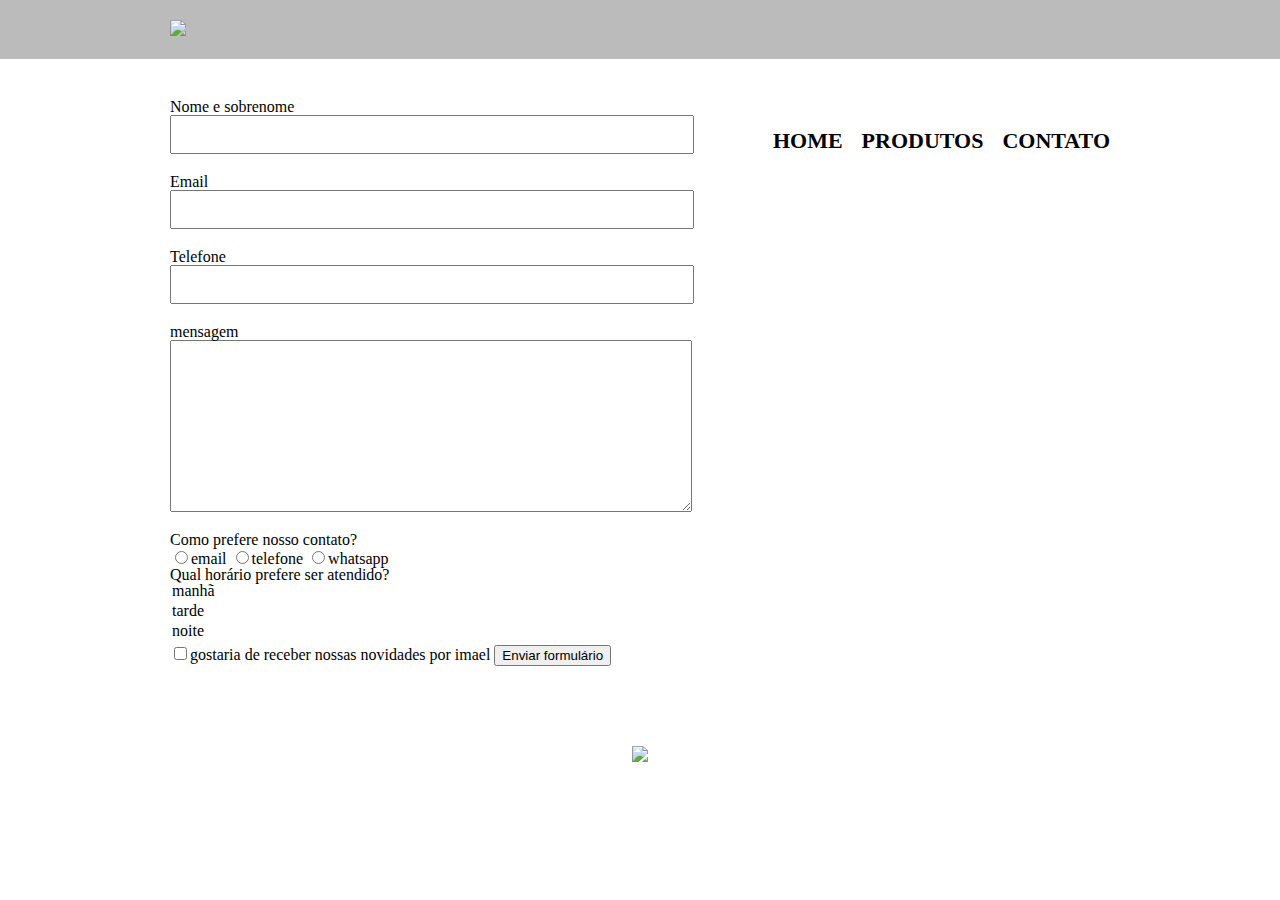
==== contato.html @ 9e4d01c2 "." ====
<!DOCTYPE html>
<html>
  <head>
    <meta charset="UTF-8">
    <title>Produtos</title>
    <link rel="stylesheet" href="reset.css">
    <link rel="stylesheet" href="contato.css">
  </head>
  <body>
    <header>
      <div class="caixa">
      <h1><img src="logo.png"></h1>

      <nav>  
      <ul>
        <li><a href="index.html">Home</a></li>
        <li><a href="produtos.html">Produtos</a></li>
        <li><a href="contato.html">Contato</a></li>
      </ul>
      </nav>
      </div>
    </header>
    
    <main>
        <form>
          <label for="nomesobrenome">Nome e sobrenome</label>
          <input type="text" id="nomesobrenome" class="input-padrao">
  
          <label for="email">Email</label>
          <input type="text" id="email" class="input-padrao">
  
          <label for="telefone">Telefone</label>
          <input type="text" id="telefone" class="input-padrao">
  
          <label for="mensagem">mensagem</label>
          <textarea cols="70" rows="10" id="mensagem" class="input-padrao">
          </textarea>

          <div>
            <p>Como prefere nosso contato?</p>
            <label for="radio-email"><input type="radio" name="contato"value="email"id="radio-email">email</label>

            <label for="radio-telefone"><input type="radio" name="contato"value="telefone"id="radio-email">telefone</label>
            
            <label for="radio-whatsapp"><input type="radio" name="contato"value="whatsapp"id="radio-whatsapp">whatsapp</label>
            </div>

          <div>
            <p>Qual horário prefere ser atendido?</p>
            </select>
            <option>manhã</option>
            <option>tarde</option>
            <option>noite</option>
          </select>
        </div>
          
        <label class="checkbox"><input type="checkbox">gostaria de receber nossas novidades por imael</label>
          <input type="submit" value="Enviar formulário">
        </form>
      </main>

  <footer>
    <img src="logo-branco.png">
    <p class="copyright">&copy; Criado por Prof Weslly - 2025</p>
  </footer>
  </body>
</html>
---- contato.css ----
@import url(produtos.css);

main {
    width: 940px;
    margin: 0 auto;
  }

form {
  margin: 40px 0;
}

form label form p {
  display:block;
  font-size: 20px;
  margin: 0 0 10px;
}

.input-padrao {
  display: block;
  margin: 0 0 20px;
  padding: 10px 25px;
  width: 50%;
}
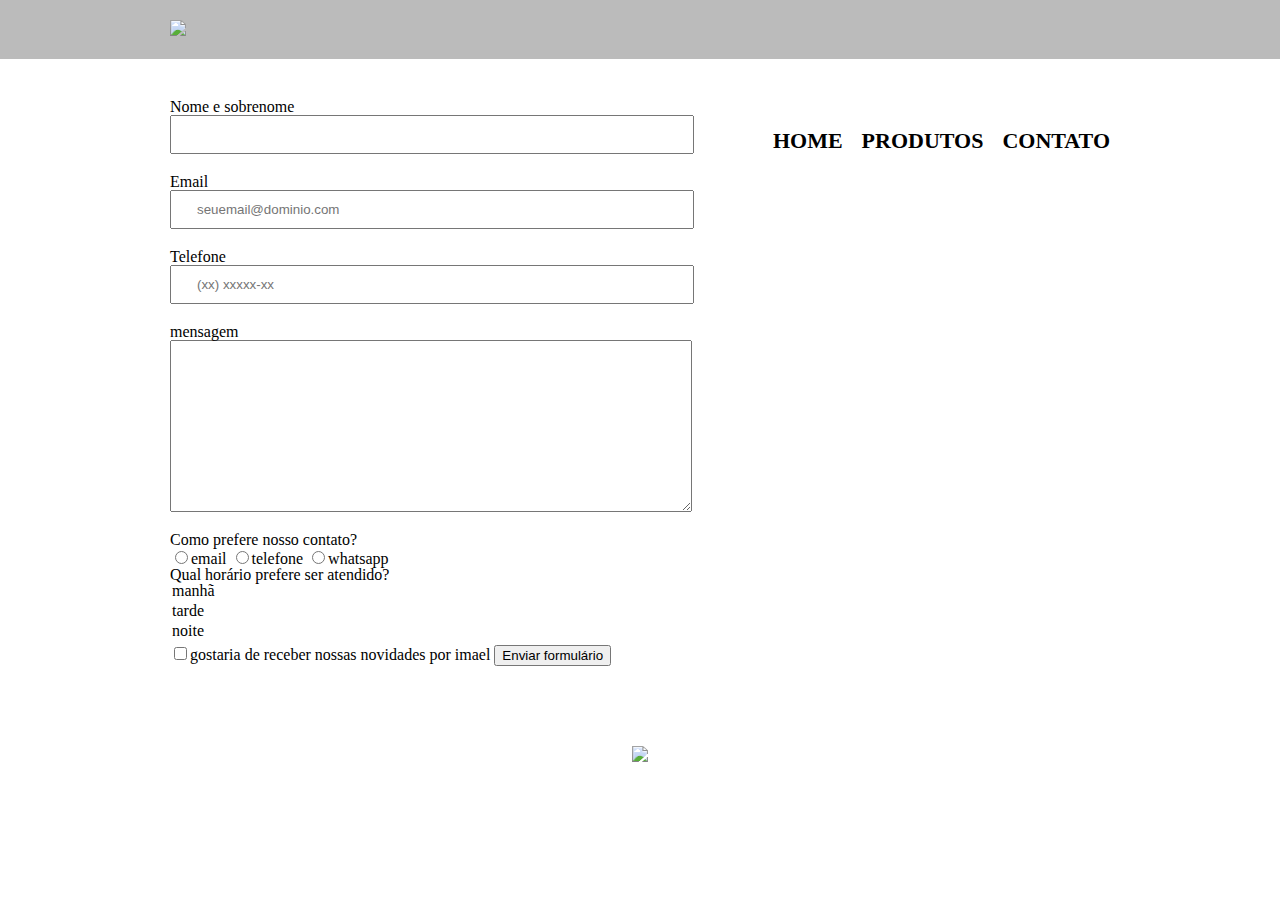
==== commit d58543d5: "." ====
--- a/contato.html
+++ b/contato.html
@@ -24,13 +24,13 @@
     <main>
         <form>
           <label for="nomesobrenome">Nome e sobrenome</label>
-          <input type="text" id="nomesobrenome" class="input-padrao">
+          <input type="text" id="nomesobrenome" class="input-padrao" required>
   
           <label for="email">Email</label>
-          <input type="text" id="email" class="input-padrao">
+          <input type="email" id="email" class="input-padrao" required placeholder="seuemail@dominio.com">
   
           <label for="telefone">Telefone</label>
-          <input type="text" id="telefone" class="input-padrao">
+          <input type="tel" id="telefone" class="input-padrao" required placeholder="(xx) xxxxx-xx">
   
           <label for="mensagem">mensagem</label>
           <textarea cols="70" rows="10" id="mensagem" class="input-padrao">
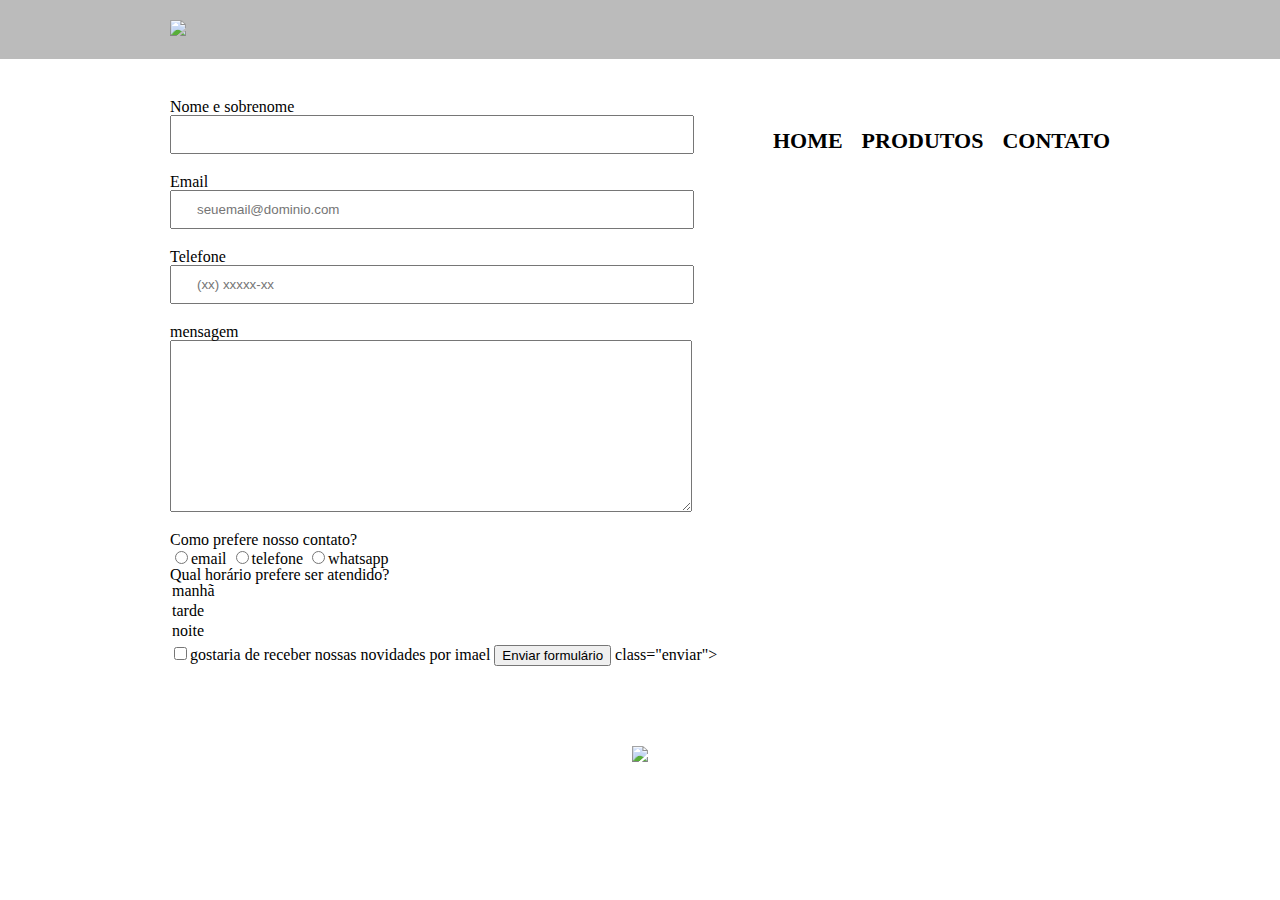
==== commit 59e1be54: "." ====
--- a/contato.html
+++ b/contato.html
@@ -36,26 +36,27 @@
           <textarea cols="70" rows="10" id="mensagem" class="input-padrao">
           </textarea>
 
-          <div>
+          <fieldset>
             <p>Como prefere nosso contato?</p>
             <label for="radio-email"><input type="radio" name="contato"value="email"id="radio-email">email</label>
 
             <label for="radio-telefone"><input type="radio" name="contato"value="telefone"id="radio-email">telefone</label>
             
             <label for="radio-whatsapp"><input type="radio" name="contato"value="whatsapp"id="radio-whatsapp">whatsapp</label>
-            </div>
+          </fieldset>
 
-          <div>
+          <fieldset>
             <p>Qual horário prefere ser atendido?</p>
             </select>
             <option>manhã</option>
             <option>tarde</option>
             <option>noite</option>
           </select>
-        </div>
+          </fieldset>
           
-        <label class="checkbox"><input type="checkbox">gostaria de receber nossas novidades por imael</label>
-          <input type="submit" value="Enviar formulário">
+        <label class="checkbox"><input type="checkbox">gostaria de receber nossas novidades por imael
+          
+          <input type="submit" value="Enviar formulário"> class="enviar">
         </form>
       </main>
 
--- a/contato.css
+++ b/contato.css
@@ -21,3 +21,7 @@
   padding: 10px 25px;
   width: 50%;
 }
+
+.checkbox {
+  margin: 20px 0;
+}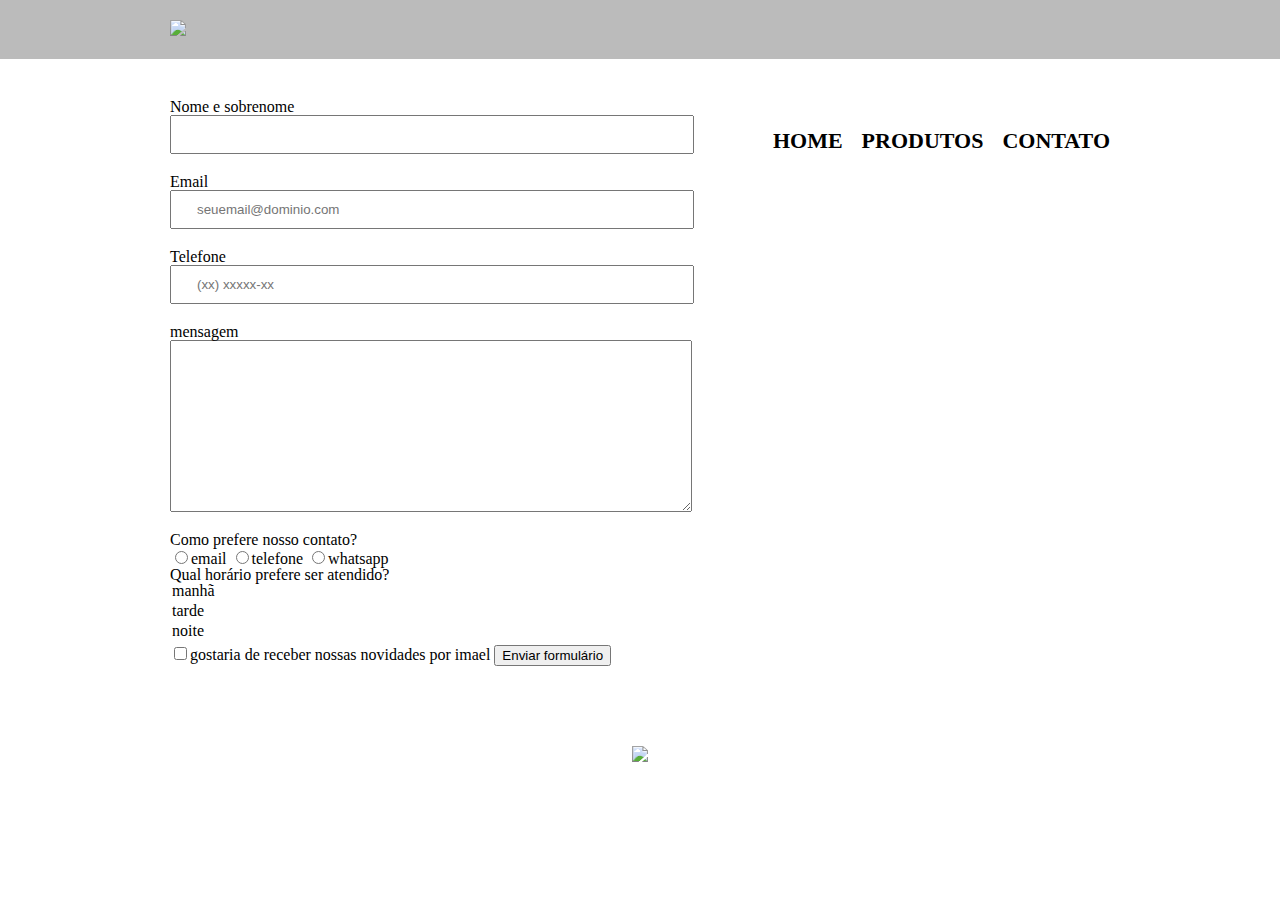
==== commit 01667c78: "." ====
--- a/contato.html
+++ b/contato.html
@@ -56,7 +56,7 @@
           
         <label class="checkbox"><input type="checkbox">gostaria de receber nossas novidades por imael
           
-          <input type="submit" value="Enviar formulário"> class="enviar">
+          <input type="submit" value="Enviar formulário" class="enviar">
         </form>
       </main>
 
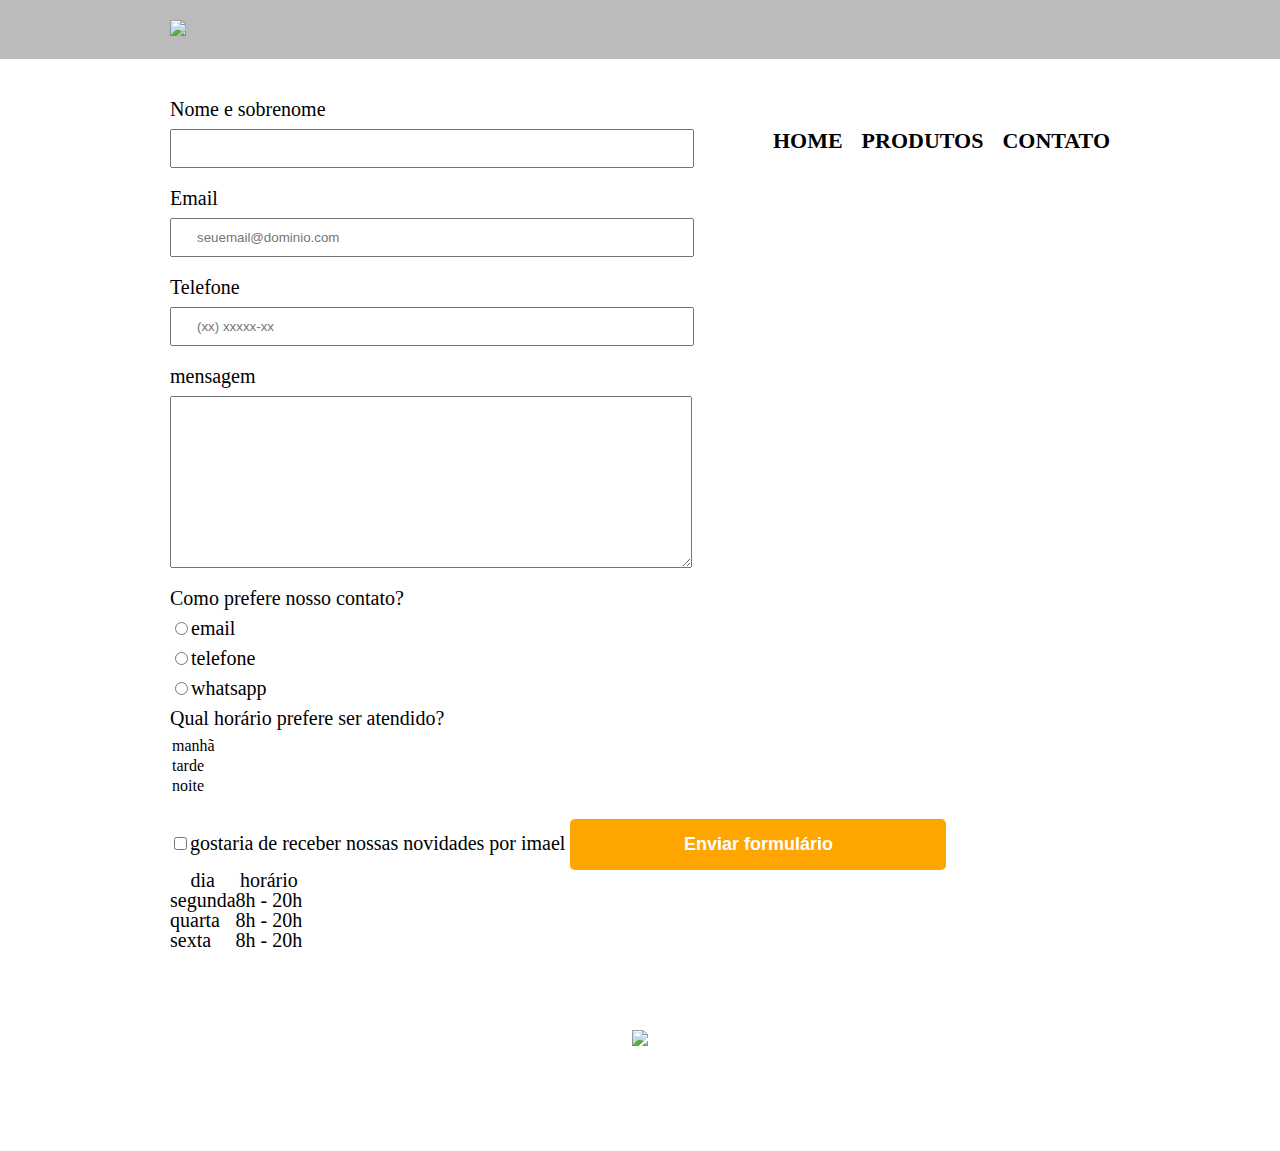
==== commit ae6e7ff4: "Atualizar o contato.html" ====
--- a/contato.html
+++ b/contato.html
@@ -58,6 +58,32 @@
           
           <input type="submit" value="Enviar formulário" class="enviar">
         </form>
+
+
+       <table>
+        <thead> 
+          <tr>
+           <th>dia</th>
+           <th>horário</th>
+         </tr>
+       </thead>
+       <tbody>
+         <tr> 
+       </tbody
+         <tr>
+           <TD>segunda</TD>
+           <TD>8h - 20h</TD>
+         </tr> 
+        <tr>
+           <TD>quarta</TD>
+           <TD>8h - 20h</TD>
+          </tr>
+         <tr>
+           <TD>sexta</TD>
+           <TD>8h - 20h</TD>
+          </tr>
+        </tbody>
+       </table>
       </main>
 
   <footer>
--- a/contato.css
+++ b/contato.css
@@ -9,7 +9,7 @@
   margin: 40px 0;
 }
 
-form label form p {
+form label, form p {
   display:block;
   font-size: 20px;
   margin: 0 0 10px;
@@ -24,4 +24,22 @@
 
 .checkbox {
   margin: 20px 0;
-}+}
+
+  .enviar {
+    width: 40%;
+    padding: 15px 0;
+    background:orange ;
+    color:white;
+    font-weight: bold;
+    font-size: 18px;
+    border: none;
+    border-radius: 5px;
+    transition: 1s all;
+    cursor: pointer;
+  }
+
+  .enviar :hover {
+    background: darkgrey;
+    transform: scale(1.2);
+  }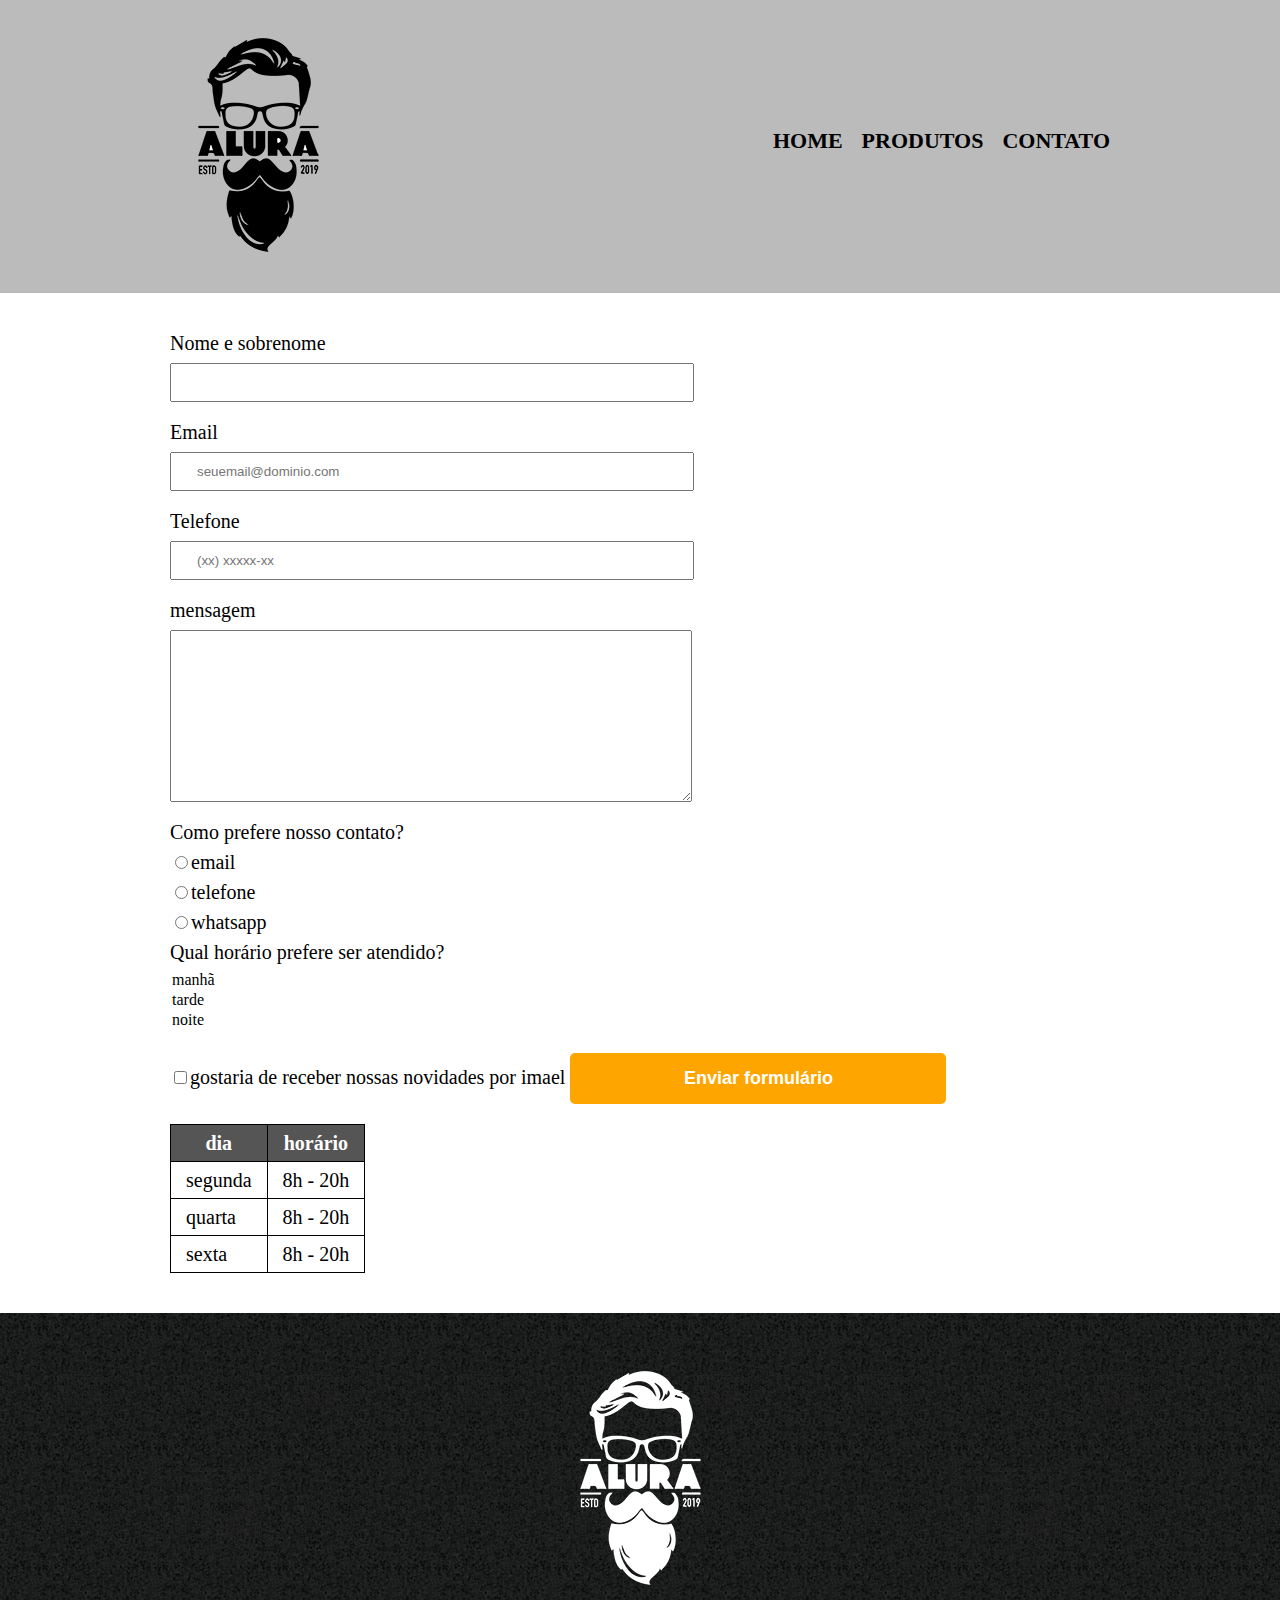
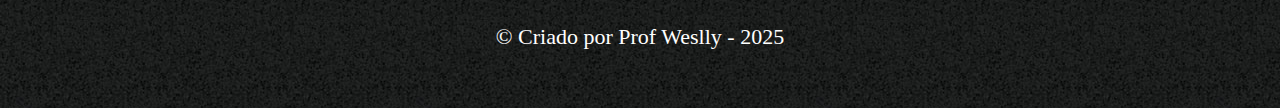
==== commit ba37f520: "." ====
--- a/contato.html
+++ b/contato.html
@@ -48,10 +48,10 @@
           <fieldset>
             <p>Qual horário prefere ser atendido?</p>
             </select>
-            <option>manhã</option>
-            <option>tarde</option>
-            <option>noite</option>
-          </select>
+             <option>manhã</option>
+             <option>tarde</option>
+             <option>noite</option>
+           </select>
           </fieldset>
           
         <label class="checkbox"><input type="checkbox">gostaria de receber nossas novidades por imael
--- a/contato.css
+++ b/contato.css
@@ -1,9 +1,9 @@
 @import url(produtos.css);
 
 main {
-    width: 940px;
-    margin: 0 auto;
-  }
+       width: 940px;
+       margin: 0 auto;
+ }
 
 form {
   margin: 40px 0;
@@ -42,4 +42,19 @@
   .enviar :hover {
     background: darkgrey;
     transform: scale(1.2);
+  }
+
+  table{
+    margin: 20px 0 40px;
+  }
+  
+  thead{
+    background: #555555;
+    color: white;
+    font-weight: bold;
+  }
+  
+  td, th{
+    border: 1px solid black;
+    padding: 8px 15px;
   }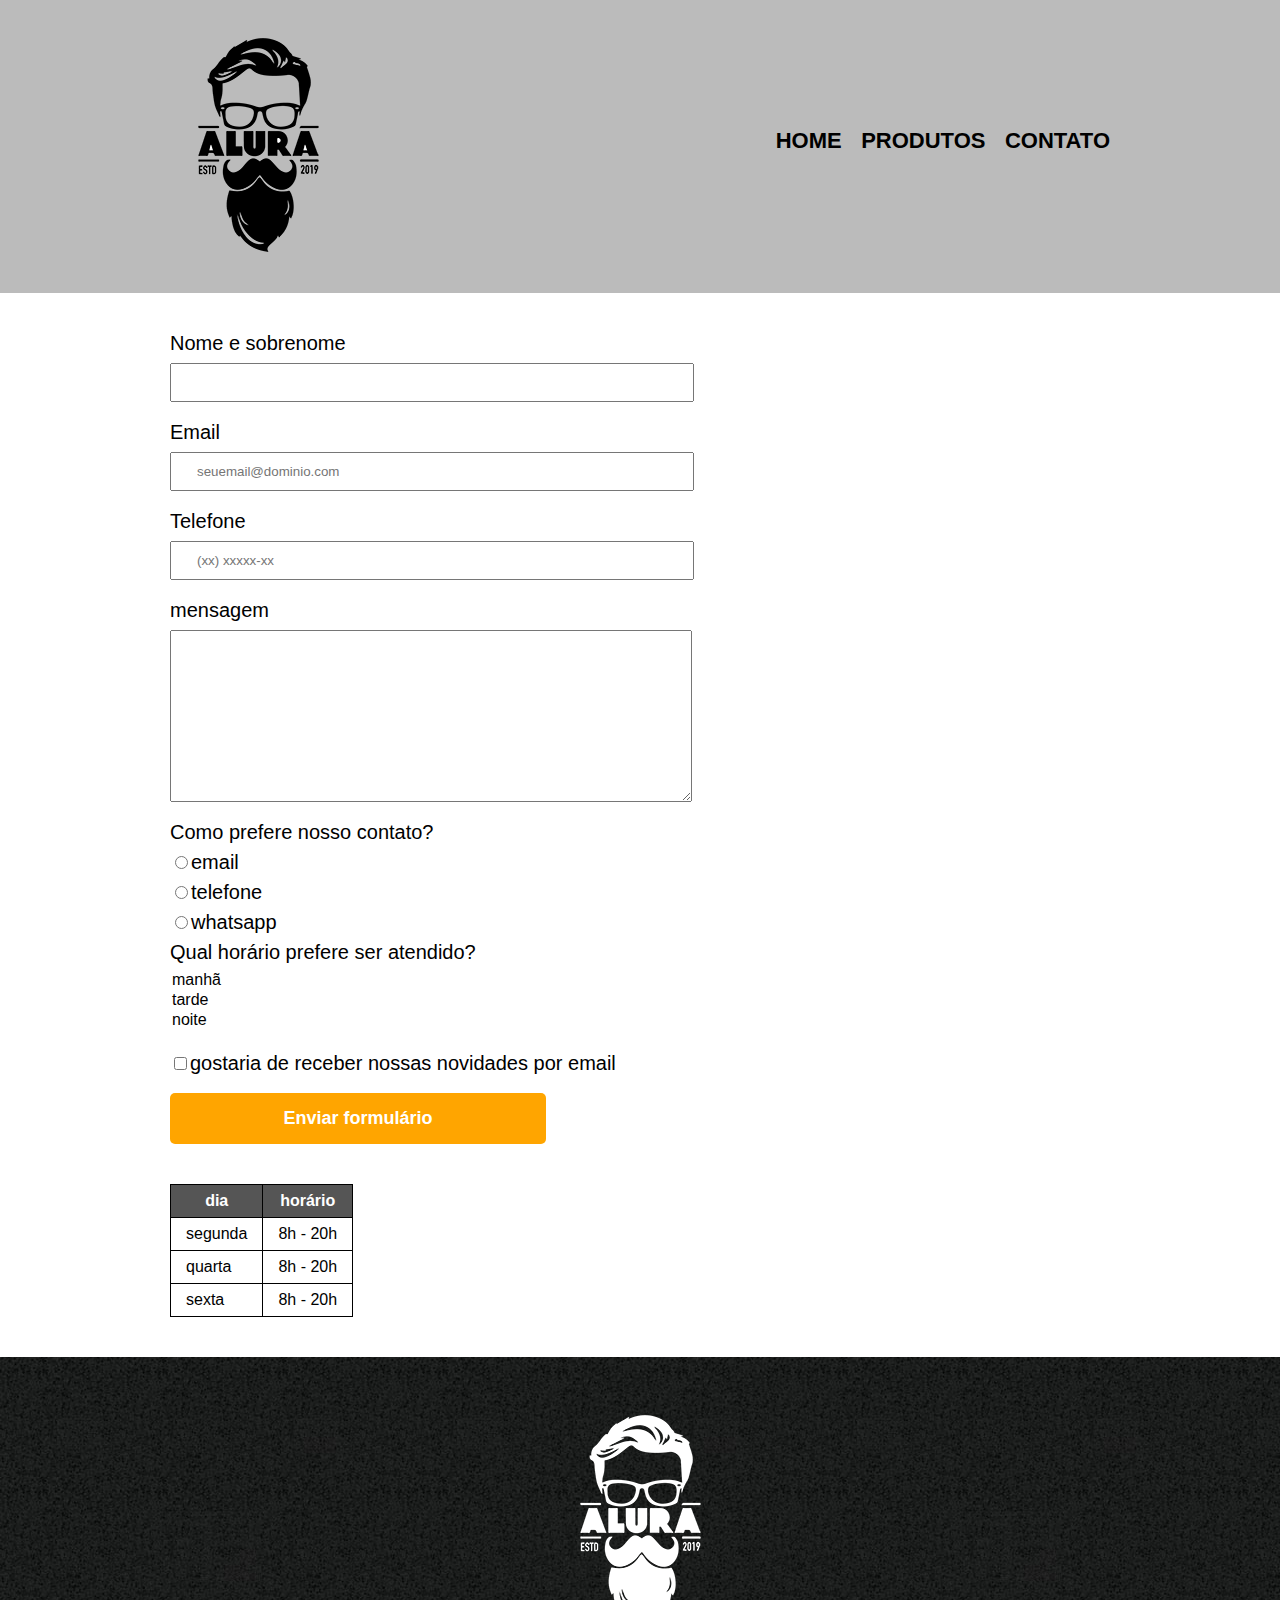
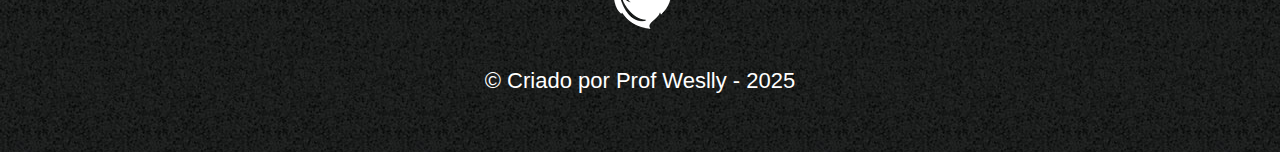
==== commit c221465d: "." ====
--- a/contato.html
+++ b/contato.html
@@ -54,7 +54,7 @@
            </select>
           </fieldset>
           
-        <label class="checkbox"><input type="checkbox">gostaria de receber nossas novidades por imael
+        <label class="checkbox"><input type="checkbox">gostaria de receber nossas novidades por email</label>
           
           <input type="submit" value="Enviar formulário" class="enviar">
         </form>
--- a/contato.css
+++ b/contato.css
@@ -1,4 +1,7 @@
 @import url(produtos.css);
+body{
+	font-family: 'roboto', sans-serif;
+}
 
 main {
        width: 940px;
@@ -39,7 +42,7 @@
     cursor: pointer;
   }
 
-  .enviar :hover {
+  .enviar:hover {
     background: darkgrey;
     transform: scale(1.2);
   }
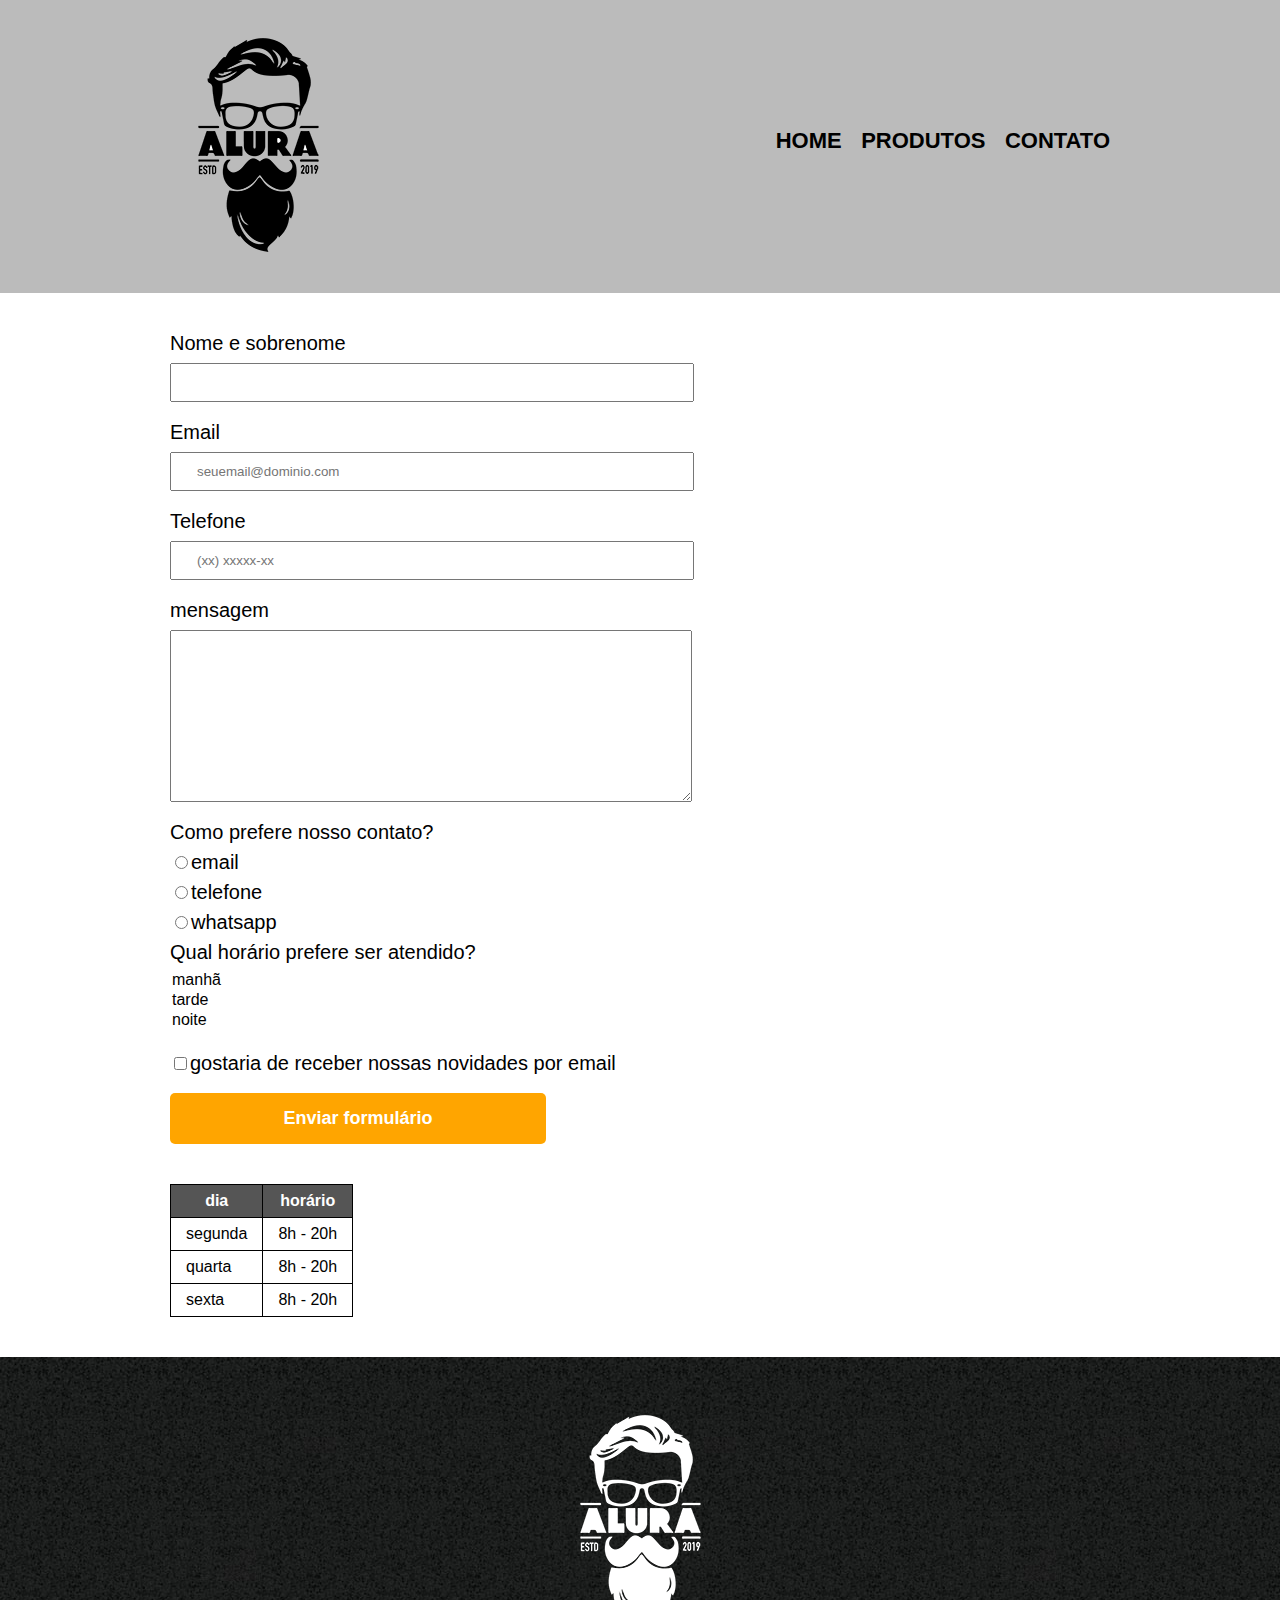
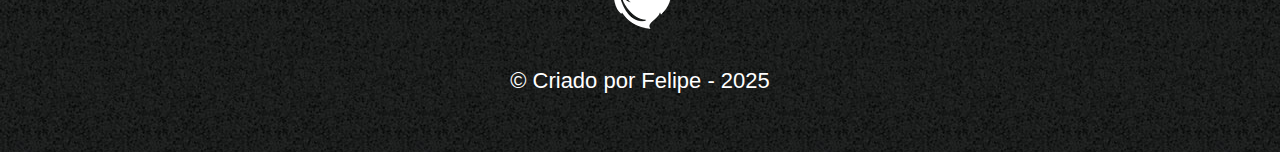
==== commit 1a8f9725: "." ====
--- a/contato.html
+++ b/contato.html
@@ -88,7 +88,7 @@
 
   <footer>
     <img src="logo-branco.png">
-    <p class="copyright">&copy; Criado por Prof Weslly - 2025</p>
+    <p class="copyright">&copy; Criado por Felipe - 2025</p>
   </footer>
   </body>
 </html>
